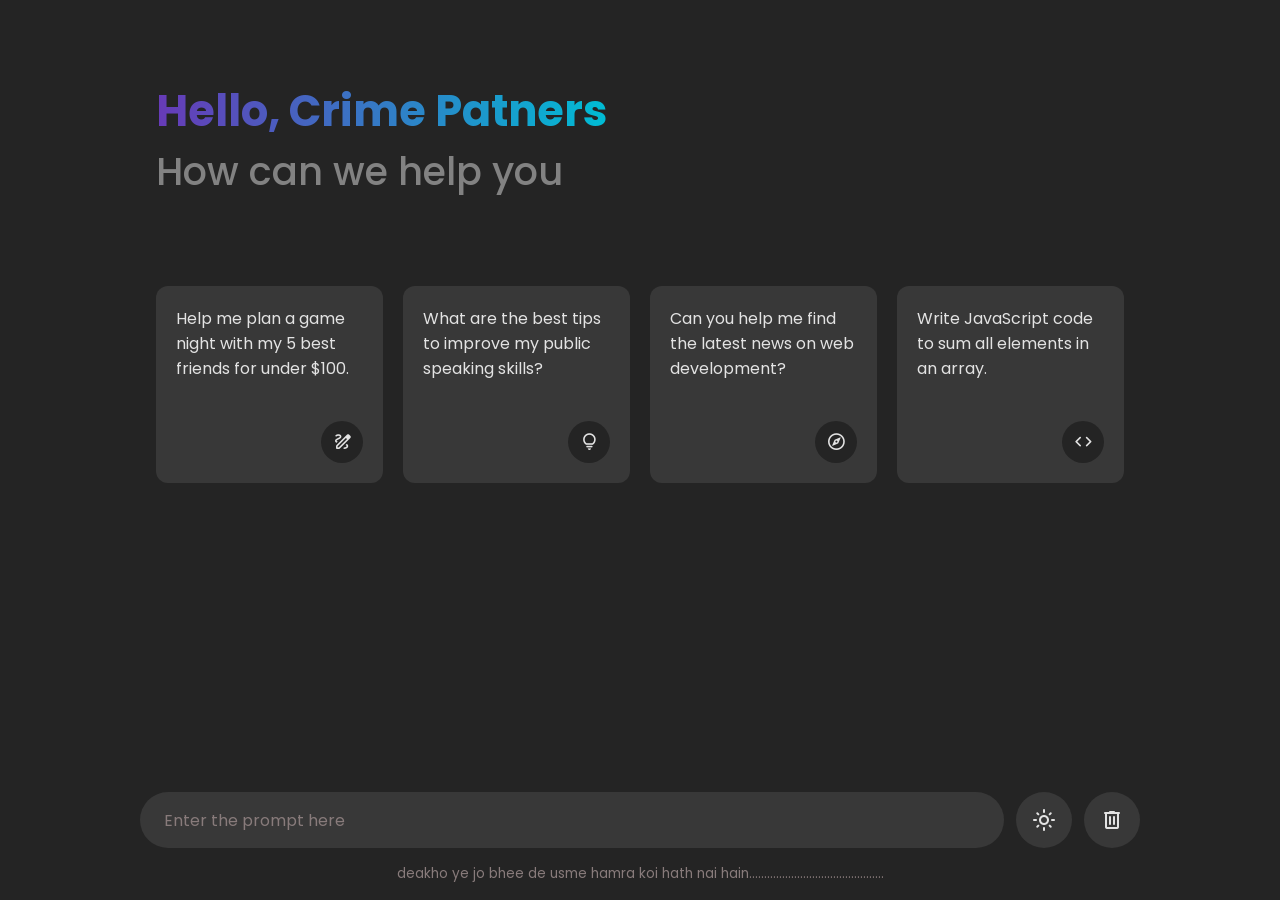
==== CHATBOT.S/CHATBOT.S/INDEX.HTML @ 98d0cda4 "Add files via upload" ====
<!DOCTYPE html>
<html lang="en">
<head>
    <meta charset="UTF-8">
    <meta name="viewport" content="width=device-width, initial-scale=1.0">
    <!--Google Fornt link for icon-->
    <link rel="stylesheet" href="https://fonts.googleapis.com/css2?family=Material+Symbols+Rounded:opsz,wght,FILL,GRAD@24,400,0,0" />
    <link rel="stylesheet" href="piyush.CSS">

</head>
<body>
    <header class="header">
<!--Headre Greeating-->
<h2 class ="tittle">Hello, Crime Patners</h2>
<h3 class ="subtitle">How can we help you</h3>
<!--Suggestion List-->

<ul class="suggestion-list">
    <li class="suggestion">
    <h4 class="text">Help me plan a game night with my 5 best friends for under $100.</h4>
    <span class=" icon material-symbols-rounded">draw</span>
    </li>
    <li class="suggestion">
    <h4 class="text">What are the best tips to improve my public
    speaking skills?</h4>
    <span class="icon material-symbols-rounded">lightbulb</span>
    </li>
    <li class="suggestion">
    <h4 class="text">Can you help me find the latest news on web development?</h4>
    <span class="icon material-symbols-rounded">explore</span>
    </li>
    <li class="suggestion">
    <h4 class="text">Write JavaScript code to sum all elements in an array.</h4>
    <span class="icon material-symbols-rounded">code</span>
    </li>
</ul>
    </header>
 <!-- Typing Area -->

<div class="typing-area">
    <form action="#" class="typing-form">
        <div class="input-wrapper">
            <input type="text" placeholder="Enter the prompt here" 
            class="typing-input" required>
            <button class="icon material-symbols-rounded">Send</button>
        </div>
    <!-- Action buttons outside form -->
    <div class="action-button">
        <span class="icon material-symbols-rounded">light_mode</span>
        <span class="icon material-symbols-rounded">delete</span>
    </div>
    </form>
    <p class = "disclaimer-text">
        deakho ye jo bhee de usme hamra koi hath nai hain.............................................
    </p>
</div>
</body>
</html>
---- CHATBOT.S/CHATBOT.S/piyush.CSS ----
/*importing coding fornt from google */
@import url('https://fonts.googleapis.com/css2?family=Poppins:wght@400;500;600&display=swap');

*{
    margin: 0;
    padding: 0;
    box-sizing: border-box;
    font-family: "Poppins", sans-serif;
    
}
:root{
    /* dark mode colours */
    --text-color:#E3E3E3;
    --subheading-color:#828282;
    --placeholder-color:#887b7b;
    --primary-color:#242424;
    --secondary-color:#383838;
    --secondary-hover-color:#444;


}

body {
    background: var(--primary-color);
}
.header, .typing-area {
    color: var(--text-color);
}
.header, .typing-form{
    max-width: 1000px;
    margin: 0 auto;
}
.header{
    margin-top: 7vh;
    padding: 1rem;
}
.header :where(.title, .subtitle){
    font-weight: 500;
    line-height: 3.6rem;
}
.header .tittle {
    font-size: 2.7rem;
    width:fit-content;
    background-clip: text;
    background: linear-gradient(to right,#673AB7,#00BCD4);
    -webkit-background-clip: text;
    -webkit-text-fill-color: transparent;
}
.header .subtitle {
    font-size: 2.4rem;
    color: var(--subheading-color);
}
.suggestion-list {
    margin-top: 9.5vh;
    list-style: none;
    display: flex;
    gap: 1.25rem;
    overflow-x: auto;
    scrollbar-width: none;
}
.suggestion-list .suggestion {
    padding: 1.25rem;
    cursor: pointer;
    width: 227px;
    flex-shrink: 0;
    display: flex;
    flex-direction: column;
    align-items: flex-end;
    justify-content: space-between;
    border-radius:0.75rem;
    background: var(--secondary-color);
}
/* backgrount movemennt move */

.suggestion-list .suggestion:hover {
    background: var(--secondary-hover-color);
}
.suggestion-list .suggestion .text {
    font-weight: 400;
}
.suggestion-list .suggestion .icon{
    height: 42px;
    width: 42px;
    font-size: 1.3rem;
    margin-top: 2.5rem;
    display: flex;
    align-items: center;
    justify-content: center;
    border-radius: 50%;
    background: var(--primary-color);
}
/* typing area */

.typing-area{

    position: fixed;
    width: 100%;
    bottom: 0;
    padding: 1rem;
    background: var(--primary-color);

}
.typing-area :where(.typing-form, .action-button) {
    display: flex;
    gap: 0.75rem;
}
.typing-area .input-wrapper {
    height: 56px;
    width: 100%;
    display: flex;
    position: relative;
}
.typing-area .typing-input {
    width: 100%;
    height: 100%;
    border: none;
    outline: none;
    font-size: 1rem;
    color: var(--text-color);
    border-radius: 6.2rem;
    padding: 1.1rem 4rem 1.1rem 1.5rem;
    background: var(--secondary-color);
}
.typing-area .typing-input:focus{
    background: var(--secondary-hover-color);
}

.typing-area .typing-input::placeholder {
    color: var(--placeholder-color);
}
.typing-area .icon{
    height: 56px;
    width: 56px;
    cursor: pointer;
    display: flex;
    align-items: center;
    justify-content: center;
    border-radius: 50%;
    background: var(--secondary-color);
}
.typing-area .icon:hover {
    background: var(--secondary-hover-color)!important;
}
.typing-area .input-wrapper .icon {
    position: absolute;
    right: 0;
    outline: none;
    border: none;
    background: none;
    color: var(--text-color);
    transform: scale(0);
    transition: transform 0.2s ease;

}
.typing-area .input-wrapper .typing-input:valid ~ .icon {
    transform: scale(1);
}
.typing-area .disclaimer-text {
    font-size: 0.85rem;
    margin-top: 1rem;
    text-align: center;
    color: var(--placeholder-color);
}
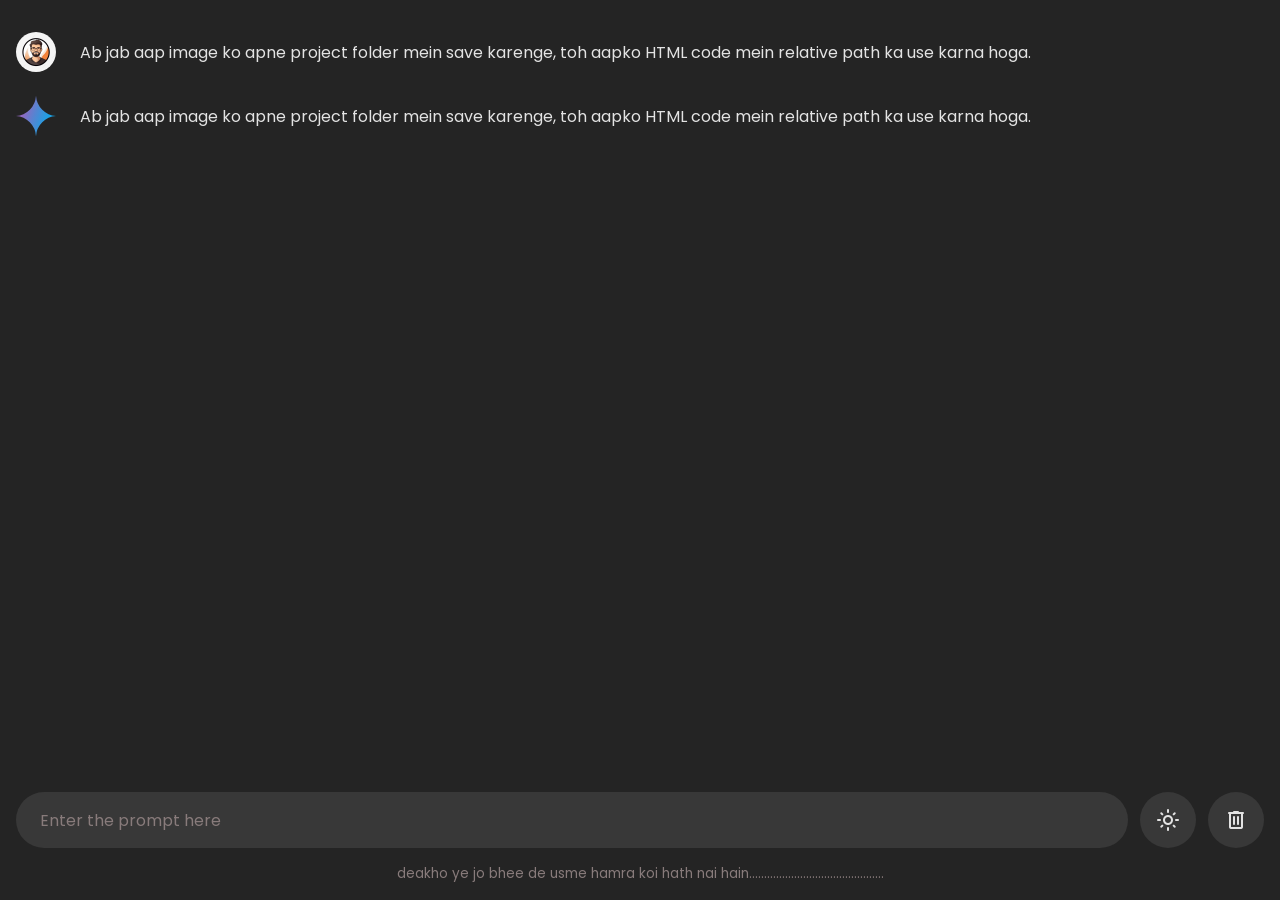
==== commit c0bf375c: "Add files via upload" ====
--- a/CHATBOT.S/CHATBOT.S/INDEX.HTML
+++ b/CHATBOT.S/CHATBOT.S/INDEX.HTML
@@ -35,6 +35,44 @@
     </li>
 </ul>
     </header>
+<!--chat list / container -->
+    <div class="chat-list">
+        <div class="message outgoing">
+            <div class="message-content">
+                <img src="image/piyush.user.jpg" alt="Users Image " class="avatar" >
+                <p class="text">Ab jab aap image ko apne project folder
+                     mein save karenge, toh aapko HTML code mein relative path ka use karna hoga.</p>
+            </div>
+        </div>
+            <div class="message incoming">
+                <div class="message-content">
+                    <img src="image/gemini.svg" alt="gemini Image " class="avatar" >
+                    <p class="text">Ab jab aap image ko apne project folder
+                         mein save karenge, toh aapko HTML code mein relative path ka use karna hoga.</p>
+       
+                </div>
+
+                <span class="icon material-symbols-rounded">content_copy</span>
+
+            </div>
+
+<!--          <div class="message incoming loading">
+                <div class="message-content">
+                    <img src="image/gemini.svg" alt="gemini Image " class="avatar" >
+                    <p class="text">Ab jab aap image ko apne project folder
+                         mein save karenge, toh aapko HTML code mein relative path ka use karna hoga.</p>
+                         <div class="loading-indicator">
+                            <div class="loading-bar"></div>
+                            <div class="loading-bar"></div>
+                            <div class="loading-bar"></div>
+                         </div>
+                </div>
+
+                <span class="icon material-symbols-rounded">content_copy</span>
+
+            </div>  -->
+     </div>
+
  <!-- Typing Area -->
 
 <div class="typing-area">
@@ -54,5 +92,7 @@
         deakho ye jo bhee de usme hamra koi hath nai hain.............................................
     </p>
 </div>
+
+<script src="script.js"></script>
 </body>
 </html>
--- a/CHATBOT.S/CHATBOT.S/piyush.CSS
+++ b/CHATBOT.S/CHATBOT.S/piyush.CSS
@@ -26,13 +26,14 @@
 .header, .typing-area {
     color: var(--text-color);
 }
-.header, .typing-form{
+.header, .chat-list .message .typing-form{
     max-width: 1000px;
     margin: 0 auto;
 }
 .header{
-    margin-top: 7vh;
+   /* margin-top: 7vh;*/
     padding: 1rem;
+    display: none;
 }
 .header :where(.title, .subtitle){
     font-weight: 500;
@@ -89,6 +90,103 @@
     border-radius: 50%;
     background: var(--primary-color);
 }
+
+.chat-list{
+    padding: 2rem 1rem 12rem;
+    max-height: 100vh;
+    overflow-y: auto;
+
+}
+.chat-list .message.incoming{
+    margin-top: 1.5rem;
+}
+
+.chat-list .message .message-content{
+    display: flex;
+    gap: 1.5rem;
+    width: 100%;
+    align-items: center ;
+}
+.chat-list .message .avatar{
+    width: 40px;
+    height: 40px;
+    object-fit: cover;
+    border-radius: 50%;
+    align-self: flex-start;
+
+}
+
+.chat-list .message.loading .avatar {
+    animation: rotate 2s linear infinite;
+}
+@keyframes rotate {
+    100%{
+        transform: rotate(360deg);
+    }
+    
+}
+.chat-list .message .text {
+    color: var(--text-color);
+}
+
+.chat-list .message.loading .text {
+    display: none;
+}
+
+.chat-list .message .icon{
+    height: 35px;
+    width: 35px;
+    display: flex;
+    cursor: pointer;
+    font-size: 1.25rem;
+    margin-left: 3.5rem;
+    align-items: center;
+    border-radius: 50%;
+    justify-content: center;
+    color: var(--text-color);
+    background: var(--primary-color);
+    visibility: hidden;
+}
+
+.chat-list .message:not(.loading):hover .icon{
+    visibility: visible;
+}
+.chat-list .message .icon:hover{
+    border: var(--secondary-color);
+}
+
+.chat-list .loading-indicator{
+    display: flex;
+    width: 100%;
+    gap: 0.8rem;
+
+    flex-direction: column;
+
+}
+
+.chat-list .loading-indicator .loading-bar {
+    height: 11px;
+    width: 100%;
+    border-radius: 0.14rem;
+    background: linear-gradient(to right, #4285f4, var(--primary-color), #4285f4);
+    animation: animate 1s linear infinite;
+}
+
+.chat-list .loading-indicator .loading-bar:last-child {
+    width: 70%;
+
+}
+@keyframes animate {
+    0% {
+        background-position: -800px 0;
+    }
+
+    100% {
+        background-position: 800px 0;
+    }
+    
+}
+
 /* typing area */
 
 .typing-area{
